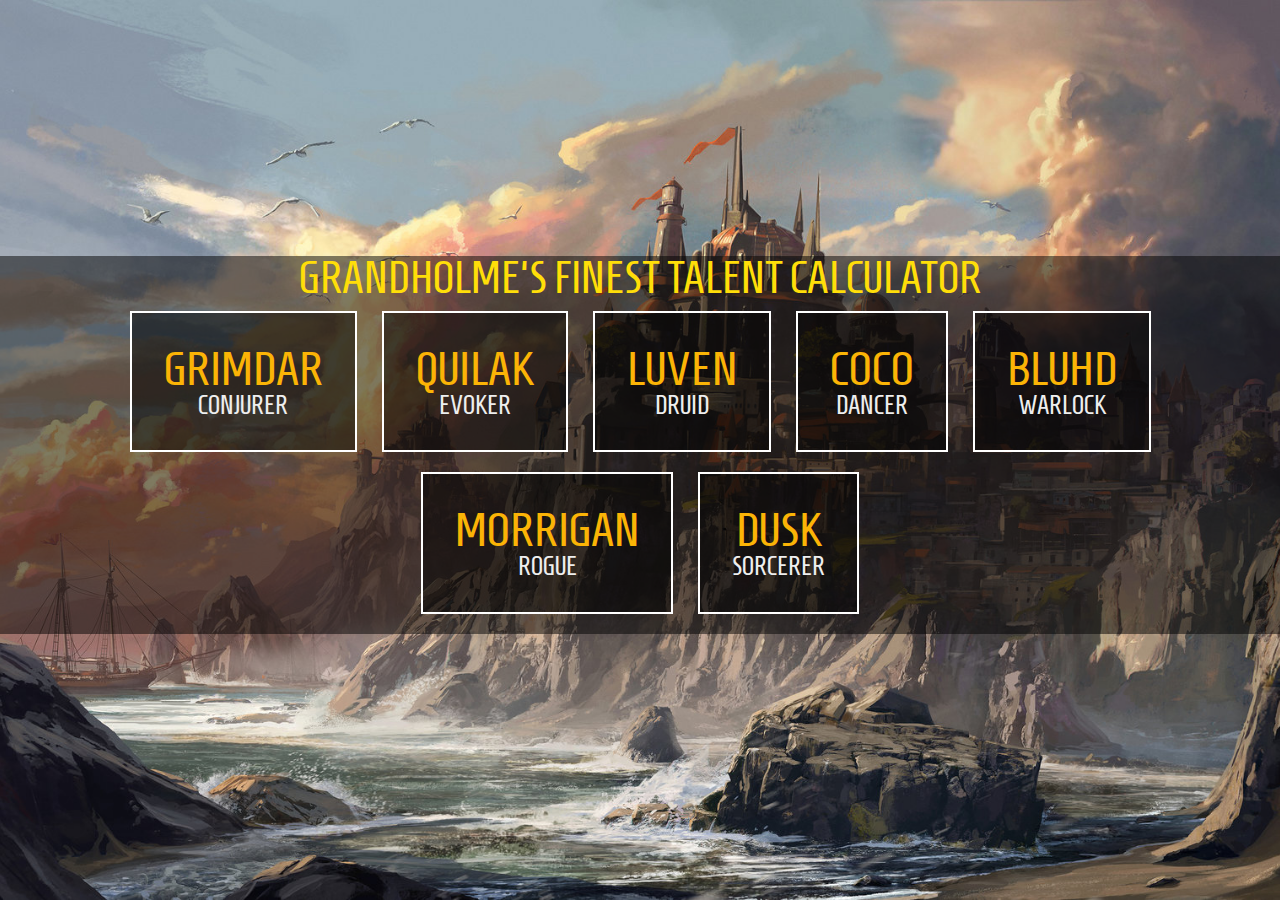
==== index.html @ ad2c5ae0 "Created Dusk talent page and added a new color to the treeWrapper" ====
<!DOCTYPE html>
<html>
<head>
	<meta charset="utf-8">
	<title>Grandholme's Finest Talent Calculator</title>
	<link href='main.css' rel='stylesheet' type='text/css'>
	<link href='https://fonts.googleapis.com/css?family=Homenaje' rel='stylesheet' type='text/css'>
	<script src="https://cdnjs.cloudflare.com/ajax/libs/jquery/1.8.1/jquery.min.js"></script>
</head>
<body class="choicePage">
<div class="wrapper">
<div class="header">
	<h1>Grandholme's Finest Talent Calculator</h1>
	<a class="biglink" href="grimdar.html">
		<h2>Grimdar</h2>
		<h3>Conjurer</h3>
	</a>
	<a class="biglink" href="quilak.html">
		<h2>Quilak</h2>
		<h3>Evoker</h3>
	</a>
	<a class="biglink" href="luven.html">
		<h2>Luven</h2>
		<h3>Druid</h3>
	</a>
	<a class="biglink" href="coco.html">
		<h2>Coco</h2>
		<h3>Dancer</h3>
	</a>
	<a class="biglink" href="bluhd.html">
		<h2>Bluhd</h2>
		<h3>Warlock</h3>
	</a>
	<a class="biglink" href="morrigan.html">
		<h2>Morrigan</h2>
		<h3>Rogue</h3>
	</a>
	<a class="biglink" href="dusk.html">
		<h2>Dusk</h2>
		<h3>Sorcerer</h3>
	</a>
</div>
<!--#include virtual="./footer.txt"-->
</div>
</body>
</html>
---- main.css ----
html,
body {
  min-height: 100vh;
  margin: 0;
  padding: 0;
}

html {
  overflow-y: scroll;
}

body {
  display: flex;
  flex-direction: column;
  background: #333 url("background.jpg") no-repeat fixed center center;
  background-size: cover;
  color: #eee;
  font: 15pt/17pt Homenaje, Impact, sans-serif;
  cursor: default;
  text-align: center;
}

::-moz-selection {
  color: black;
  background: #FBB406;
}

::selection {
  color: black;
  background: #FBB406;
}

h1,
h2,
h3 {
  margin: 0;
  font-weight: normal;
}

em {
  font-style: normal;
}

.header {
  font-size: 24pt;
  text-transform: uppercase;
  line-height: 1;
  padding-bottom: 10px;
  margin-bottom: 10px;
}

body.choicePage {
  display: table;
  width: 100%;
}

body.choicePage .wrapper {
  display: table-cell;
  width: 100%;
  vertical-align: middle;
}

.header * {
  position: relative;
  z-index: 11;
}

.header .links {
  text-align: center;
  line-height: 1.2;
  font-size: 50%;
  z-index: 20;
}

.header a.permalink {
  color: white;
  padding: 0.5em 0;
  -moz-user-select: text;
  -webkit-user-select: text;
  -ms-user-select: text;
  -o-user-select: text;
  user-select: text;
}

.header a.reset {
  color: red;
}

.header,
.summary {
  background-color: rgba(0, 0, 0, 0.5);
}

.header h1 {
  color: #FFDE09;
  font-size: 140%;
}

.header h1 em {
  font-style: normal;
  font-size: 200%;
  position: relative;
  top: 0.15em;
}

.header h2 {
  color: #FBB406;
  font-size: 150%;
}

.header h3 {
  font-size: 80%;
}

.treeCollection {
  text-align: center;
  width: 741px;
  height: 396px;
  margin: 20px auto 30px auto;
  position: relative;
  z-index: 20;
  -moz-user-select: none;
  -webkit-user-select: none;
  -ms-user-select: none;
  -o-user-select: none;
  user-select: none;
}

.treewrapper {
  float: left;
  width: 247px;
  height: 396px;
}

.tree {
  width: 174px;
  text-align: center;
  margin: 20px auto 0;
}

.treelabel {
	padding-top: 178px;
}

.bglayer {
  position: absolute;
  height: 396px;
  width: 247px;
}

.bglayer.color {
  height: 80px;
}

.green .gray {
  background: url("skill_bg_green_gray.png") transparent;
}

.blue .gray {
  background: url("skill_bg_blue_gray.png") transparent;
}

.purple .gray {
  background: url("skill_bg_purple_gray.png") transparent;
}

.red .gray {
  background: url("skill_bg_red_gray.png") transparent;
}

.green .color {
  background: url("skill_bg_green.png") transparent;
}

.blue .color {
  background: url("skill_bg_blue.png") transparent;
}

.purple .color {
  background: url("skill_bg_purple.png") transparent;
}

.red .color {
  background: url("skill_bg_red.png") transparent;
}

.skill {
  padding: 3px;
  width: 52px;
  height: 53px;
  cursor: pointer;
  position: relative;
  float: left;
}

.skill>img {
  width: 52px;
  height: 53px;
}

.actionSkill {
  display: inline-block;
  position: relative;
  cursor: pointer;
}

.points {
  visibility: hidden;
  position: absolute;
  width: 35px;
  height: 21px;
  line-height: 21px;
  bottom: 0;
  right: 0;
  padding: 0 2px;
  background: url("icons/points_overlay.png") transparent;
  color: white;
}

.actionSkill .points {
  visibility: initial;
}

.skill.partial .points {
  color: #F80;
}

.skill.full .points,
.actionSkill .points {
  color: #0B0;
}

.tier,
div.totalPoints,
legend {
  clear: both;
}

div.totalPoints {
  text-align: right;
}

legend,
span.totalPoints {
  text-transform: uppercase;
  font-weight: bold;
  font-size: 22pt;
  color: white;
  text-shadow: black 0 0 4px;
  position: absolute;
  display: block;
  width: 174px;
}

legend {
  width: 150px;
  text-align: left;
}

.push1 {
  margin-left: 58px;
}

.skill.partial .perLevel,
.skill.full .perLevel {
  display: none;
}

.tree .description,
.actionSkill .description
 {
  display: none;
  position: absolute;
  top: 0;
  width: 200px;
  z-index: 21;
  background-color: #111;
  color: white;
  padding: 0 0.25em 0.5em;
  text-align: center;
}

.green .description,
.blue .description {
  left: 110%;
}

.red .description {
  right: 110%;
}

.actionSkill .description {
  top: 10%;
  left: 105%;
}

.tier[data-level='4'] .description {
  top: auto;
  bottom: -59px;
}

.tier[data-level='4'] .description.shortTier4Description {
  top: 0;
  bottom: auto;
}

.tier[data-level='5'] .description {
  top: auto;
  bottom: 0;
}

.tree .description h2,
.actionSkill .description h2 {
  padding: 0.15em 0;
  margin-bottom: 0.15em;
  font-size: 125%;
  border-bottom: 1px solid gray;
}

.summary {
  display: flex;
  flex-grow: 1;
  flex-direction: column;
  position: relative;
  margin: 10px 0 0;
  padding: 8px 0;
  line-height: 1.1;
  z-index: 10;
}

.descriptionContainer {
  max-width: 700px;
  margin: 0 auto;
}

.descriptionContainer div.skillText {
  clear: both;
  border-top: 1px solid white;
  text-align: left;
}

.descriptionContainer strong {
  display: block;
  font-weight: normal;
  font-size: 120%;
  float: left;
  clear: left;
  width: 220px;
  margin-right: -220px;
  text-align: right;
}

.descriptionContainer div.descriptionText {
  margin: 4px 0 4px 230px;
  padding: 0;
}

.descriptionContainer .perLevel {
  display: none;
}

.footer {
  padding-top: 50px;
  margin-top: auto;
  text-align: center;
  font-size: 70%;
  color: white;
  color: rgba(255, 255, 255, 0.5);
}

.footer a {
  color: white;
  color: rgba(255, 255, 255, 0.5);
}

.footer a:hover {
  color: red;
}

.skill.partial .description em {
  color: #F80;
}

.skill.full .description em {
  color: #0B0;
}

.skill:hover .description {
  display: block;
}

.skill:hover .description:hover {
  display: none;
}

.actionSkill:hover .description {
  display: block;
}

.actionSkill:hover .description:hover {
  display: none;
}

.green legend {
  color: #41974D;
}

.blue legend {
  color: #2A87C7;
}

.red legend {
  color: #A93640;
}

.purple legend {
  color: #af00c2;
}


a.biglink {
  display: inline-block;
  color: inherit;
  padding: 1em;
  margin: 10px;
  background: rgba(0, 0, 0, 0.5);
  border: 2px solid white;
  text-decoration: none;
}

a.biglink:hover {
  background: black;
  text-decoration: underline;
}

a.unavailable {
  cursor: not-allowed;
}

a.unavailable:hover {
  text-decoration: none;
}

img.portrait {
  position: absolute;
  position: fixed;
  height: 95%;
  left: 0;
  bottom: 0;
  z-index: 0;
}

.stamp {
  display: block;
  color: orangered;
  font-size: 0.8em;
}

@media (min-width: 80em) {
  .stamp {
    display: inline-block;
    position: absolute;
    transform: rotate(10deg);
    margin: 0.6em 0 0 0.2em;
  }
}
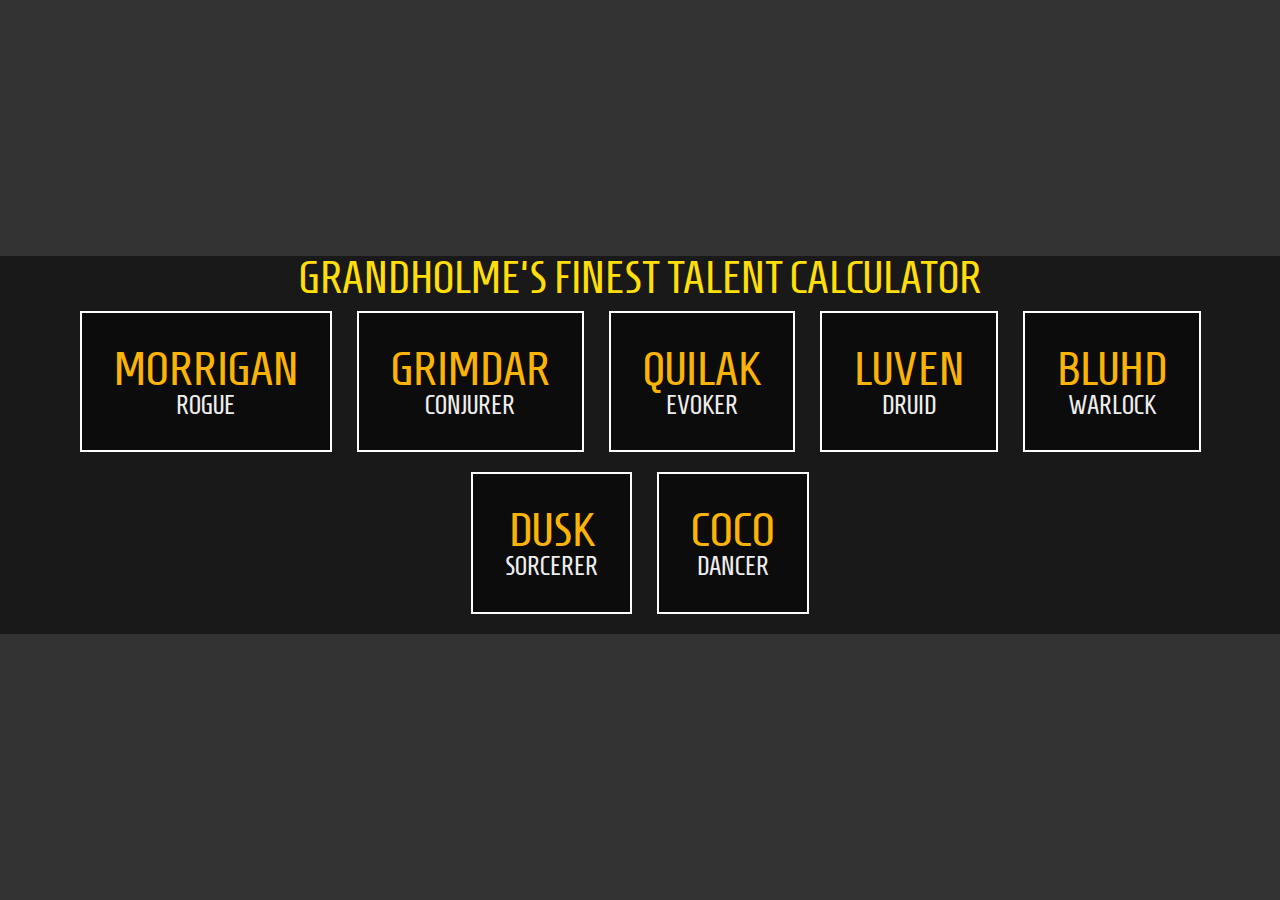
==== commit 8d6b4a44: "Removed external dependencies on google fonts and jquery, updated readme" ====
--- a/index.html
+++ b/index.html
@@ -4,13 +4,16 @@
 	<meta charset="utf-8">
 	<title>Grandholme's Finest Talent Calculator</title>
 	<link href='main.css' rel='stylesheet' type='text/css'>
-	<link href='https://fonts.googleapis.com/css?family=Homenaje' rel='stylesheet' type='text/css'>
-	<script src="https://cdnjs.cloudflare.com/ajax/libs/jquery/1.8.1/jquery.min.js"></script>
+	<script src="jquery-1.8.1/jquery.min.js"></script>
 </head>
 <body class="choicePage">
 <div class="wrapper">
 <div class="header">
 	<h1>Grandholme's Finest Talent Calculator</h1>
+	<a class="biglink" href="morrigan.html">
+		<h2>Morrigan</h2>
+		<h3>Rogue</h3>
+	</a>
 	<a class="biglink" href="grimdar.html">
 		<h2>Grimdar</h2>
 		<h3>Conjurer</h3>
@@ -23,21 +26,17 @@
 		<h2>Luven</h2>
 		<h3>Druid</h3>
 	</a>
-	<a class="biglink" href="coco.html">
-		<h2>Coco</h2>
-		<h3>Dancer</h3>
-	</a>
 	<a class="biglink" href="bluhd.html">
 		<h2>Bluhd</h2>
 		<h3>Warlock</h3>
 	</a>
-	<a class="biglink" href="morrigan.html">
-		<h2>Morrigan</h2>
-		<h3>Rogue</h3>
-	</a>
 	<a class="biglink" href="dusk.html">
 		<h2>Dusk</h2>
 		<h3>Sorcerer</h3>
+	</a>
+	<a class="biglink" href="coco.html">
+		<h2>Coco</h2>
+		<h3>Dancer</h3>
 	</a>
 </div>
 <!--#include virtual="./footer.txt"-->
--- a/main.css
+++ b/main.css
@@ -1,3 +1,13 @@
+/* latin */
+@font-face {
+  font-family: 'Homenaje';
+  font-style: normal;
+  font-weight: 400;
+  src: url("fonts/homenaje.woff2") format('woff2');
+  unicode-range: U+0000-00FF, U+0131, U+0152-0153, U+02BB-02BC, U+02C6, U+02DA, U+02DC, U+2000-206F, U+2074, U+20AC, U+2122, U+2191, U+2193, U+2212, U+2215, U+FEFF, U+FFFD;
+}
+
+
 html,
 body {
   min-height: 100vh;
@@ -10,10 +20,10 @@
 }
 
 body {
+  background: #333 url("assets/background-1.jpg") no-repeat fixed center center;
+  background-size: cover;
   display: flex;
   flex-direction: column;
-  background: #333 url("background.jpg") no-repeat fixed center center;
-  background-size: cover;
   color: #eee;
   font: 15pt/17pt Homenaje, Impact, sans-serif;
   cursor: default;
@@ -50,6 +60,8 @@
 }
 
 body.choicePage {
+  background: #333 url("assets/background-1.jpg") no-repeat fixed center center;
+  background-size: cover;
   display: table;
   width: 100%;
 }
@@ -115,7 +127,7 @@
 .treeCollection {
   text-align: center;
   width: 741px;
-  height: 396px;
+  height: 450px;
   margin: 20px auto 30px auto;
   position: relative;
   z-index: 20;
@@ -153,35 +165,51 @@
 }
 
 .green .gray {
-  background: url("skill_bg_green_gray.png") transparent;
+  background: url("assets/skill_bg_green_gray.png") transparent;
 }
 
 .blue .gray {
-  background: url("skill_bg_blue_gray.png") transparent;
+  background: url("assets/skill_bg_blue_gray.png") transparent;
 }
 
 .purple .gray {
-  background: url("skill_bg_purple_gray.png") transparent;
+  background: url("assets/skill_bg_purple_gray.png") transparent;
 }
 
 .red .gray {
-  background: url("skill_bg_red_gray.png") transparent;
+  background: url("assets/skill_bg_red_gray.png") transparent;
+}
+
+.orange .gray {
+  background: url("assets/skill_bg_orange_gray.png") transparent;
+}
+
+.teal .gray {
+  background: url("assets/skill_bg_teal_gray.png") transparent;
 }
 
 .green .color {
-  background: url("skill_bg_green.png") transparent;
+  background: url("assets/skill_bg_green.png") transparent;
 }
 
 .blue .color {
-  background: url("skill_bg_blue.png") transparent;
+  background: url("assets/skill_bg_blue.png") transparent;
 }
 
 .purple .color {
-  background: url("skill_bg_purple.png") transparent;
+  background: url("assets/skill_bg_purple.png") transparent;
 }
 
 .red .color {
-  background: url("skill_bg_red.png") transparent;
+  background: url("assets/skill_bg_red.png") transparent;
+}
+
+.orange .color {
+  background: url("assets/skill_bg_orange.png") transparent;
+}
+
+.teal .color {
+  background: url("assets/skill_bg_teal.png") transparent;
 }
 
 .skill {
@@ -244,7 +272,7 @@
 span.totalPoints {
   text-transform: uppercase;
   font-weight: bold;
-  font-size: 22pt;
+  font-size: 20pt;
   color: white;
   text-shadow: black 0 0 4px;
   position: absolute;
@@ -272,7 +300,7 @@
   display: none;
   position: absolute;
   top: 0;
-  width: 200px;
+  width: 400px;
   z-index: 21;
   background-color: #111;
   color: white;
@@ -385,12 +413,20 @@
   color: #0B0;
 }
 
+.bold-orange {
+  font-weight:bold;
+  color: #F80;	
+}
+
+.bold-green {
+  font-weight:bold;
+  color: #0B0;
+}
+
 .skill:hover .description {
   display: block;
-}
-
-.skill:hover .description:hover {
-  display: none;
+  position: relative;
+  right: -50px;
 }
 
 .actionSkill:hover .description {
@@ -414,9 +450,16 @@
 }
 
 .purple legend {
-  color: #af00c2;
-}
-
+  color: #a859ec;
+}
+
+.orange legend {
+  color: #aa7024;
+}
+
+.teal legend {
+  color: #37c3c3;
+}
 
 a.biglink {
   display: inline-block;
@@ -447,6 +490,15 @@
   height: 95%;
   left: 0;
   bottom: 0;
+  z-index: 1;
+}
+
+#biggsPortrait {
+  position: absolute;
+  position: fixed;
+  height: 25%;
+  right: 0%;
+  bottom: 0%;
   z-index: 0;
 }
 
@@ -463,4 +515,21 @@
     transform: rotate(10deg);
     margin: 0.6em 0 0 0.2em;
   }
-}+}
+
+.passive {
+	pointer-events: none;
+}
+
+.extra-text {
+	color: #FFFF00;
+}
+
+.hidden {
+	visibility: hidden;
+}
+
+.yellow-text {
+	color: #FFFF00;
+}
+
